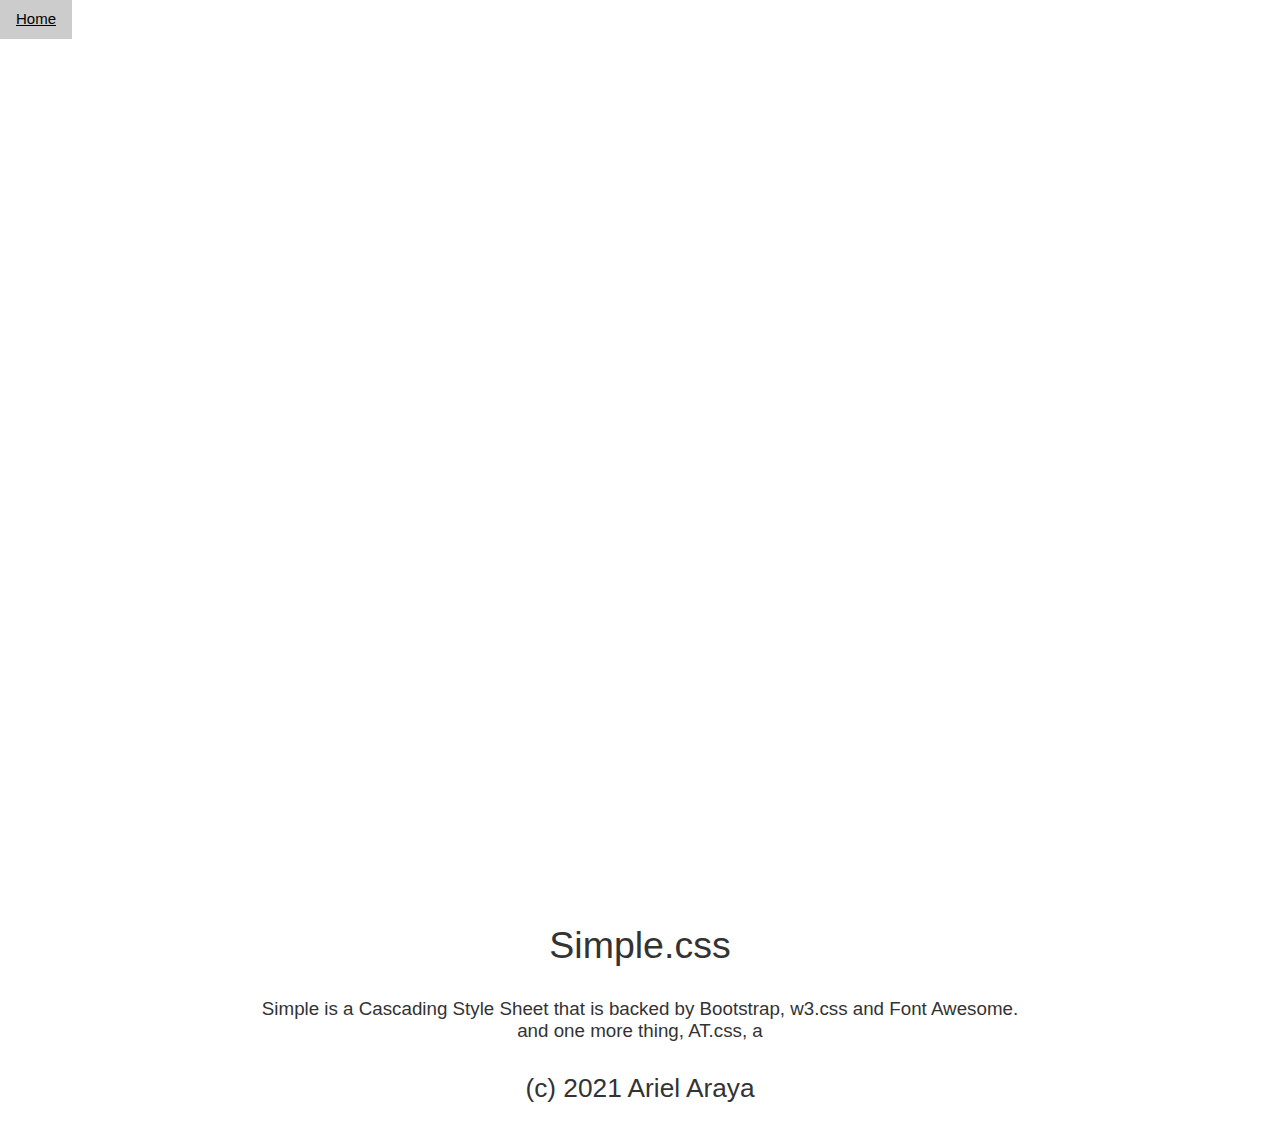
==== index.html @ 9ba87ef8 "Update" ====
<!DOCTYPE html>
<html>
    <head>
        <link rel="stylesheet" href="Simple.css">
        <title>Simple.css</title>
        <style>
            body,h1 {font-family: "Raleway", sans-serif}
            body, html {height: 100%}
            .bgimg {
              background-image: url('forestbridge.jpg');
              min-height: 100%;
              background-position: center;
              background-size: cover;
            }
            </style>
    </head>
    <body>
        <div class="w3-top">
        <div class="w3-bar white">
            <a href="index.html" class="w3-bar-item w3-button w3-hide-small">Home</a>
            <a href="download.html" class="w3-bar-item w3-button w3-hide-small">Download</a>
            <a href="why.html" class="w3-bar-item w3-button w3-hide-small">Why Simple?</a>
        </div>
        </div>
        <div class="bgimg w3-display-container w3-animate-opacity w3-text-white">
            <div class="w3-display-middle">
              <h1 class="w3-jumbo w3-animate-top white">Welcome</h1>
            </div>
            </div>
        </div>
        <br>
        <h1 class="w3-center">Simple.css</h1>
        <br>
        <h5 class="w3-center">Simple is a Cascading Style Sheet that is backed by Bootstrap, w3.css and Font Awesome.<br>and one more thing, AT.css, a </h5>
        <br>
        <h3 class="w3-center">(c) 2021 Ariel Araya</h3>
        <br>
    </body>
</html>
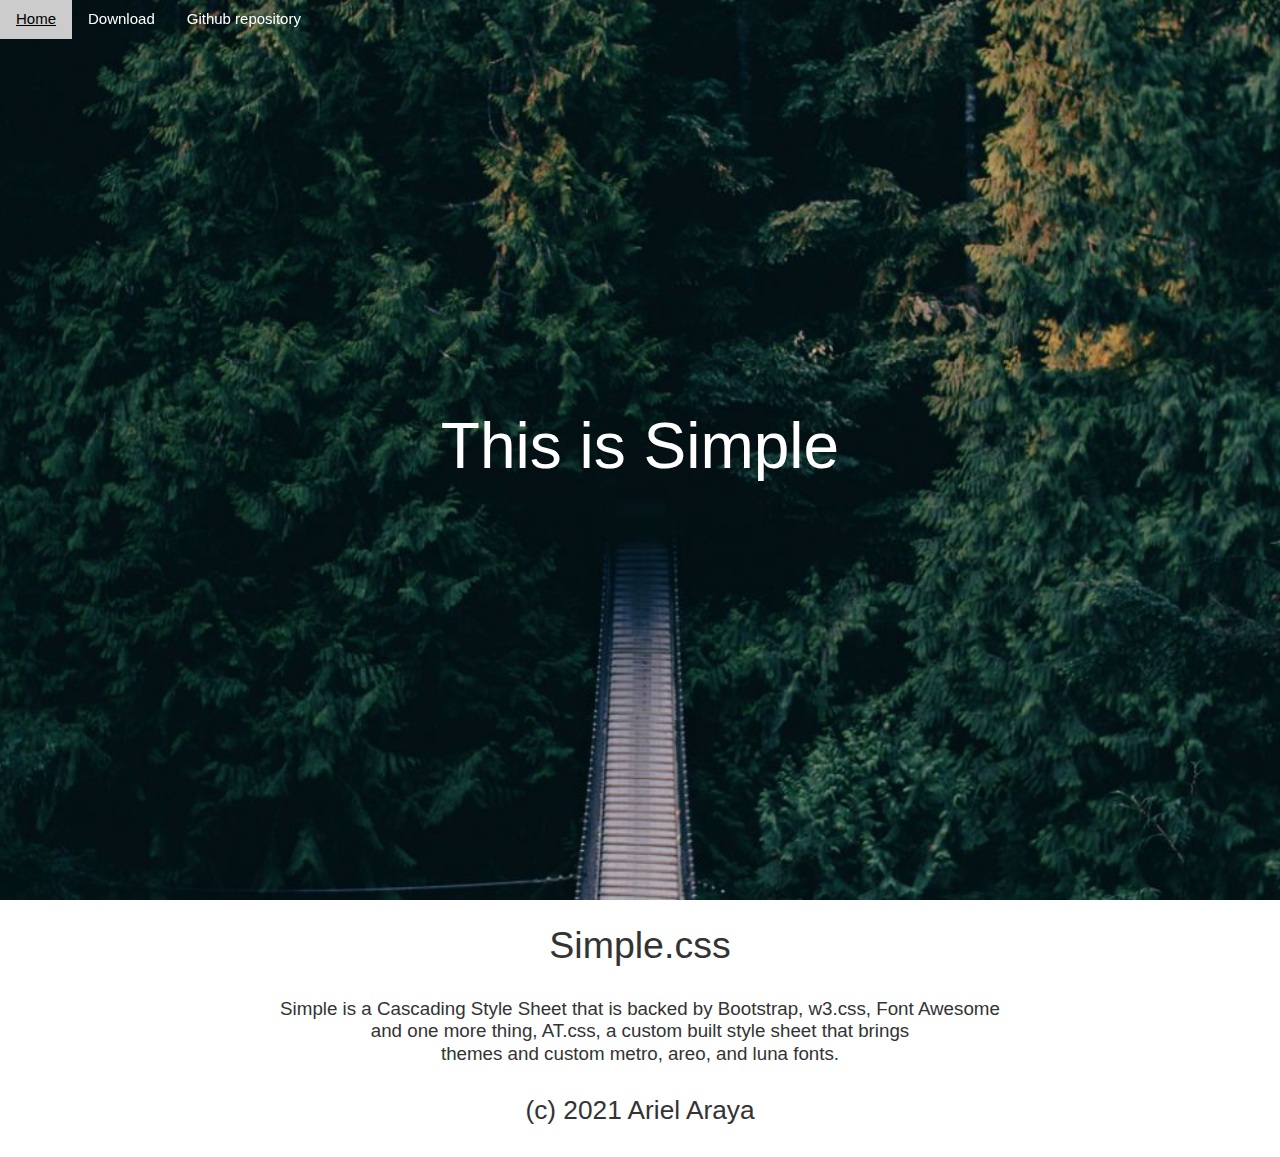
==== commit ad6f161f: "Release Commit" ====
--- a/index.html
+++ b/index.html
@@ -14,24 +14,25 @@
             }
             </style>
     </head>
-    <body>
+    <body class="defalttheme">
         <div class="w3-top">
         <div class="w3-bar white">
             <a href="index.html" class="w3-bar-item w3-button w3-hide-small">Home</a>
             <a href="download.html" class="w3-bar-item w3-button w3-hide-small">Download</a>
-            <a href="why.html" class="w3-bar-item w3-button w3-hide-small">Why Simple?</a>
+            <!--<a href="why.html" class="w3-bar-item w3-button w3-hide-small">Why Simple?</a>-->
+            <a href="https://www.github.com/ariel100araya/simple.css" class="w3-bar-item w3-button w3-hide-small">Github repository</a>
         </div>
         </div>
         <div class="bgimg w3-display-container w3-animate-opacity w3-text-white">
             <div class="w3-display-middle">
-              <h1 class="w3-jumbo w3-animate-top white">Welcome</h1>
+              <h1 class="w3-jumbo w3-animate-top white">This is Simple</h1>
             </div>
             </div>
         </div>
         <br>
         <h1 class="w3-center">Simple.css</h1>
         <br>
-        <h5 class="w3-center">Simple is a Cascading Style Sheet that is backed by Bootstrap, w3.css and Font Awesome.<br>and one more thing, AT.css, a </h5>
+        <h5 class="w3-center">Simple is a Cascading Style Sheet that is backed by Bootstrap, w3.css, Font Awesome<br>and one more thing, AT.css, a custom built style sheet that brings <br>themes and custom metro, areo, and luna fonts.</h5>
         <br>
         <h3 class="w3-center">(c) 2021 Ariel Araya</h3>
         <br>
